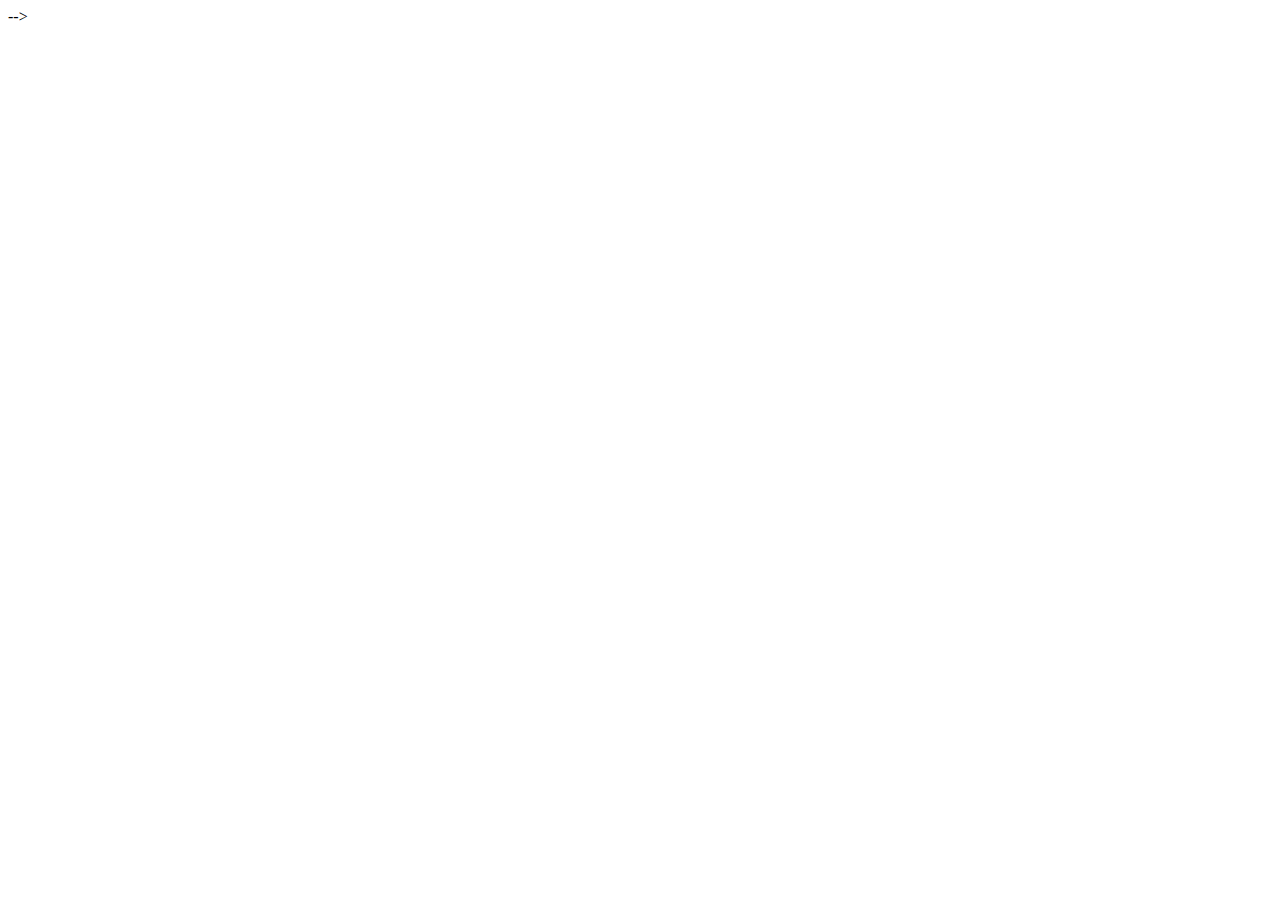
==== history.html @ 5b073305 "navbar css added" ====
<!-- <!DOCTYPE html>
<html lang="en">
  <head>
    <meta charset="UTF-8">
    <meta name="viewport" content="width=device-width">
    <meta http-equiv="X-UA-Compatible" content="ie=edge">
    <title>Mountains | History</title>
    <link rel="stylesheet" href="style.css">
  </head>
  <body>
    <header>
      <div class="container">
          <div class="logo"><h5>logo</h5></div>
          <nav>
            <ul>
              <li><a href="index.html">Home</a> </li>
              <li><a href="history.html">0.1 History</a> </li>
              <li><a href="team.html">0.2 Team</a></li>
            </ul>
           </nav>
      </div>
    </header>

    <section>
        <div class="container">
          <div>
            <h1>01</h1>
            <div>
                <h3>HISTORY</h3>
                <h3></h3>
            </div>
          </div>
          <div>lorem ipsum</div>
        </div>
    </section>
	<!-- <script src="index.js"></script> -->
  </body>
</html> -->
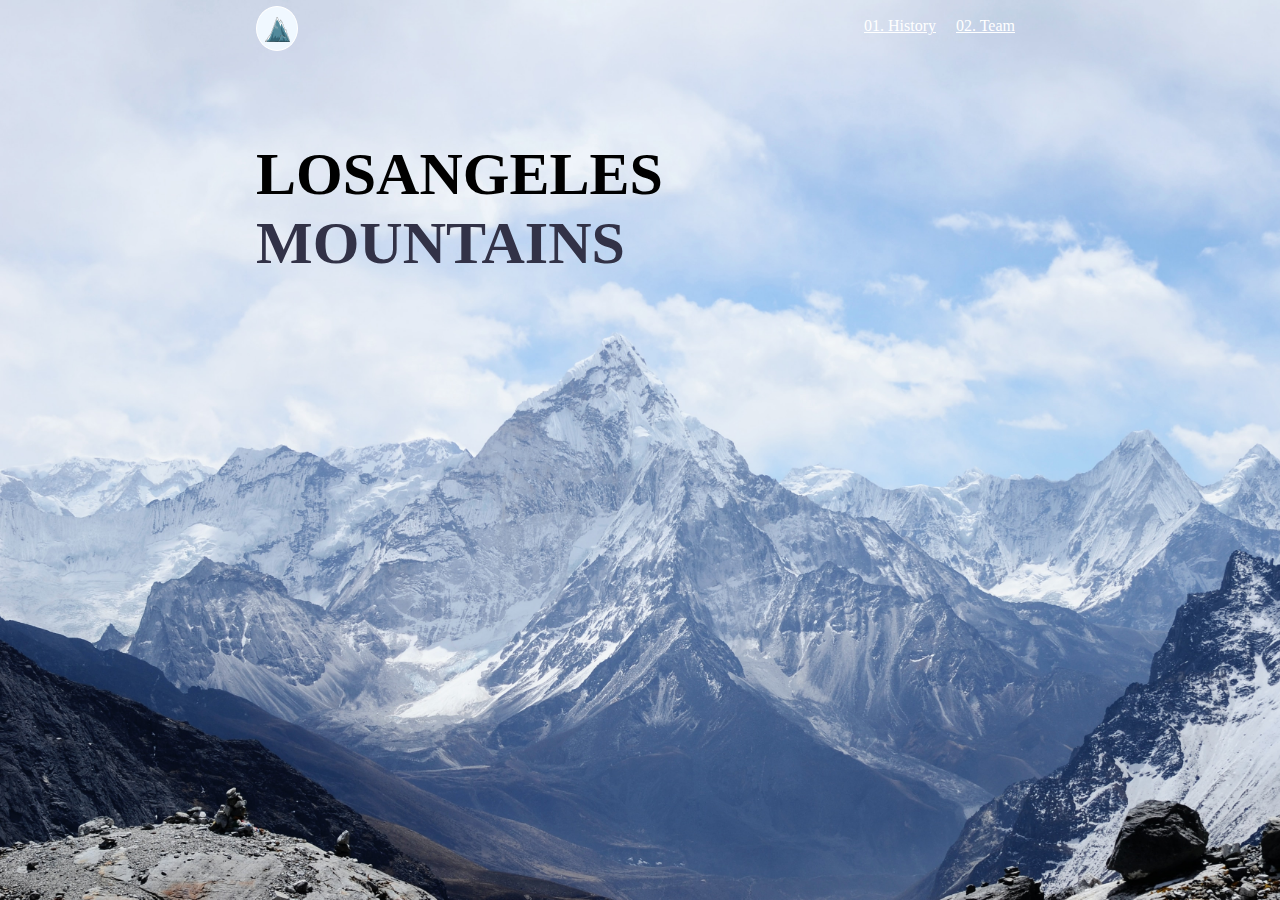
==== commit edf84d96: "home page complete" ====
--- a/history.html
+++ b/history.html
@@ -1,21 +1,25 @@
-<!-- <!DOCTYPE html>
+<!DOCTYPE html>
 <html lang="en">
   <head>
-    <meta charset="UTF-8">
+    <meta charset="utf-8">
     <meta name="viewport" content="width=device-width">
     <meta http-equiv="X-UA-Compatible" content="ie=edge">
     <title>Mountains | History</title>
-    <link rel="stylesheet" href="style.css">
+    <link rel="stylesheet" href="./css/style.css">
   </head>
   <body>
     <header>
       <div class="container">
-          <div class="logo"><h5>logo</h5></div>
-          <nav>
-            <ul>
-              <li><a href="index.html">Home</a> </li>
-              <li><a href="history.html">0.1 History</a> </li>
-              <li><a href="team.html">0.2 Team</a></li>
+          <div class="logo">
+            <div class="child">
+              <img alt="logo" src="image/logo.png" width="25" height="25"/>
+            </div>
+           
+          </div>
+          <nav class="nav">
+            <ul>  
+              <li><a href="history.html"><u>01. History</u></a> </li>
+              <li><a href="team.html"><u>02. Team</u></a></li>
             </ul>
            </nav>
       </div>
@@ -23,16 +27,13 @@
 
     <section>
         <div class="container">
-          <div>
-            <h1>01</h1>
-            <div>
-                <h3>HISTORY</h3>
-                <h3></h3>
-            </div>
-          </div>
-          <div>lorem ipsum</div>
+          <h1 class="main-header">LOSANGELES <br> <span class="sub-header">MOUNTAINS</span></h1>
+         
         </div>
     </section>
+    
+      
+    </div>
 	<!-- <script src="index.js"></script> -->
   </body>
-</html> -->+</html>--- a/css/style.css
+++ b/css/style.css
@@ -0,0 +1,78 @@
+body{
+    
+    font-family: 'Times New Roman', Times, serif;
+    font: 15px;
+    padding: 0;
+    margin: 0;  
+    background: url("../image/rohi.jpg");
+    height: 100vh;
+    background-size: cover; 
+     background-repeat: no-repeat; 
+}
+/* global */
+.container{
+    width: 60%;
+    margin: auto;
+
+}
+.child{
+    margin-bottom: 4px;
+}
+.logo{
+    display: none;
+    border: 1px white solid;
+    background-color: aliceblue;
+    padding-top: 10px;
+    width: 40px;
+    position: absolute;
+    top: 6px;
+    border-radius: 100%;
+     justify-content: center;
+    align-items: center;
+}
+/* header */
+header{
+    min-height: 40px;
+}
+header li {
+    list-style-type: none;
+    padding: 0px 8px 0px 8px;
+    display: inline;
+}
+header a {
+    color: white;
+    text-decoration: none;
+    text-decoration-color: white;
+    padding-bottom: 5px;
+
+}
+header #logo{
+    margin: 0px;
+    float: left;
+}
+header nav{
+    padding: 1px;
+    float: center;
+}
+header a:hover{
+    color: black;
+}
+.main-header{
+    margin-top: 100px;
+    font-size: 40px;
+}
+.sub-header{
+    color:rgb(50, 50, 71);
+}
+
+@media screen and (min-width: 600px) {
+   .logo{
+    display: flex;
+   }
+   header nav{
+    float: right;
+}
+.main-header{
+    font-size: 60px;
+}
+}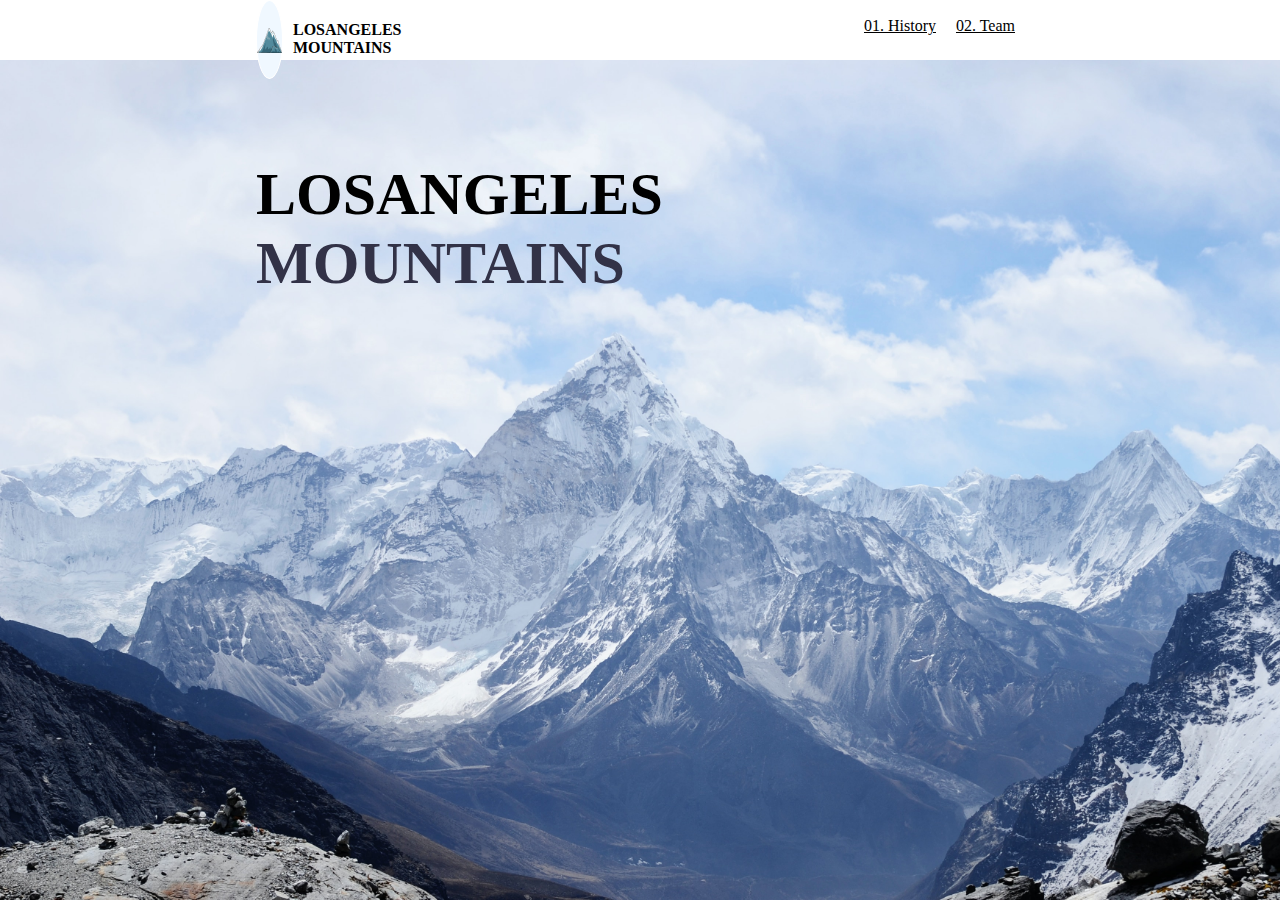
==== commit 1750976e: "history css added" ====
--- a/history.html
+++ b/history.html
@@ -6,16 +6,22 @@
     <meta http-equiv="X-UA-Compatible" content="ie=edge">
     <title>Mountains | History</title>
     <link rel="stylesheet" href="./css/style.css">
+    <link rel="stylesheet" href="./css/history.css">
   </head>
   <body>
     <header>
       <div class="container">
+        <!-- logo -->
+        <div class="main-logo">
           <div class="logo">
             <div class="child">
               <img alt="logo" src="image/logo.png" width="25" height="25"/>
+              
             </div>
-           
           </div>
+          <h4>LOSANGELES <br> MOUNTAINS</h4> 
+        </div>
+
           <nav class="nav">
             <ul>  
               <li><a href="history.html"><u>01. History</u></a> </li>
--- a/css/history.css
+++ b/css/history.css
@@ -0,0 +1,23 @@
+.main-logo{
+    display:flex;
+    gap:10px;
+    width: 80px;
+    position: absolute;
+}
+.logo
+{
+    position: static;
+}
+header{
+    background-color: white;
+    width: 100vw;
+    height: 60px;
+    z-index: -40;
+}
+header a {
+    color: black;
+    text-decoration: none;
+    text-decoration-color: white;
+    padding-bottom: 5px;
+
+}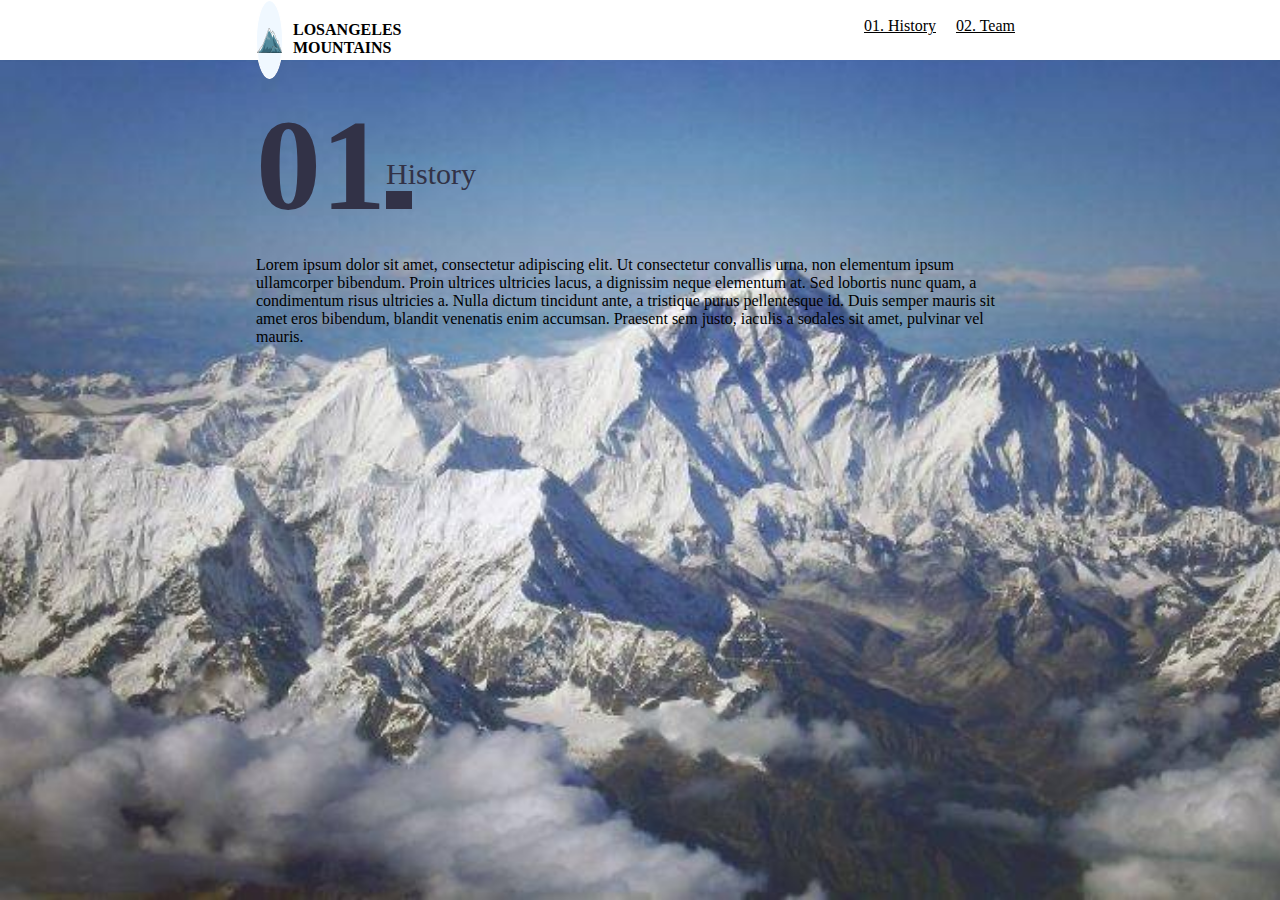
==== commit 107c5704: "history and image added to history page" ====
--- a/history.html
+++ b/history.html
@@ -32,11 +32,23 @@
     </header>
 
     <section>
-        <div class="container">
-          <h1 class="main-header">LOSANGELES <br> <span class="sub-header">MOUNTAINS</span></h1>
-         
+      <div class="container history">
+        <div class="numbering">01</div>
+        <div class="title">
+          <div>History</div>
+          <div class="dot"></div>
         </div>
+      </div>
     </section>
+
+    <div class="container">
+      <p>Lorem ipsum dolor sit amet, consectetur adipiscing elit.
+         Ut consectetur convallis urna, non elementum ipsum ullamcorper bibendum.
+          Proin ultrices ultricies lacus, a dignissim neque elementum at. Sed lobortis nunc quam, 
+          a condimentum risus ultricies a. Nulla dictum tincidunt ante, a tristique purus pellentesque id. Duis semper mauris sit 
+          amet eros bibendum, blandit venenatis enim accumsan. Praesent sem justo, iaculis a sodales sit amet, pulvinar vel mauris.
+         </p>
+    </div>
     
       
     </div>
--- a/css/history.css
+++ b/css/history.css
@@ -1,3 +1,14 @@
+body{
+    
+    font-family: 'Times New Roman', Times, serif;
+    font: 15px;
+    padding: 0;
+    margin: 0;  
+    background: url("../image/ice.jpg");
+    height: 100vh;
+    background-size: cover; 
+     background-repeat: no-repeat; 
+}
 .main-logo{
     display:flex;
     gap:10px;
@@ -20,4 +31,25 @@
     text-decoration-color: white;
     padding-bottom: 5px;
 
-}+}
+ .history{
+    display: flex;
+    margin-top: 30px;
+}
+.numbering{
+    font-size: 130px;
+    font-weight: 600;
+    color:rgb(50, 50, 71);
+}
+.title{
+    margin-top: 67px;
+    font-size: 30px;
+    font-weight: 200;
+    color:rgb(50, 50, 71);
+}
+.dot{
+    border: 1px rgb(50, 50, 71) solid;
+    padding: 8px;
+    width: 8px;
+    background-color: rgb(50, 50, 71);
+}
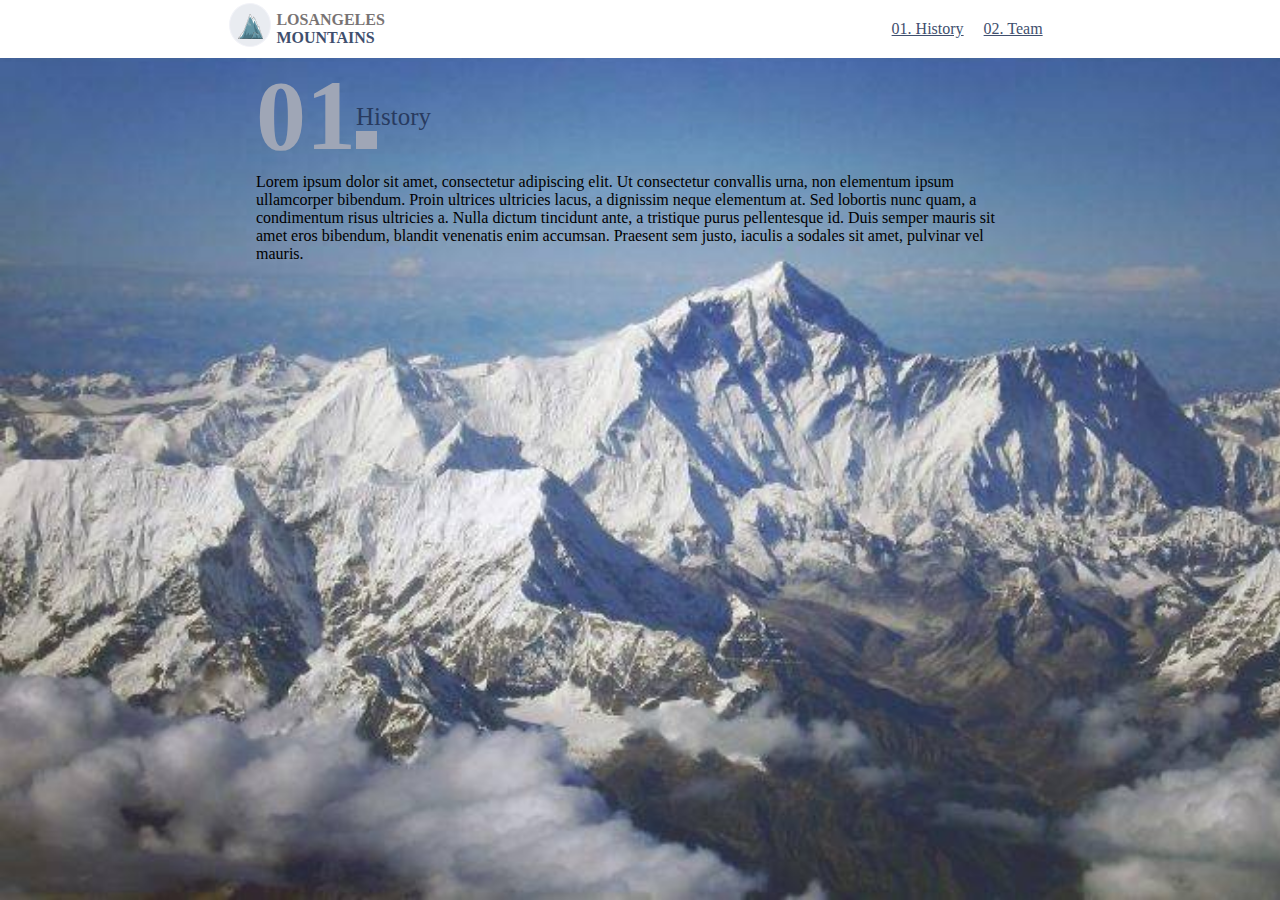
==== commit 20e700c0: "team page compelete" ====
--- a/history.html
+++ b/history.html
@@ -10,32 +10,28 @@
   </head>
   <body>
     <header>
-      <div class="container">
-        <!-- logo -->
-        <div class="main-logo">
-          <div class="logo">
-            <div class="child">
-              <img alt="logo" src="image/logo.png" width="25" height="25"/>
-              
+          <nav>
+            <div class="navbar_parent">
+              <div class="navbar_left_element">
+                <div class="image">
+                  <img alt="logo" src="image/logo.png" width="25" height="25"/>
+                </div>
+
+                <h4>LOSANGELES <span><br> MOUNTAINS</span></h4> 
+              </div>
+              <ul>  
+                <li><a href="history.html"><u>01. History</u></a> </li>
+                <li><a href="team.html"><u>02. Team</u></a></li>
+              </ul>
             </div>
-          </div>
-          <h4>LOSANGELES <br> MOUNTAINS</h4> 
-        </div>
-
-          <nav class="nav">
-            <ul>  
-              <li><a href="history.html"><u>01. History</u></a> </li>
-              <li><a href="team.html"><u>02. Team</u></a></li>
-            </ul>
            </nav>
-      </div>
     </header>
 
     <section>
       <div class="container history">
         <div class="numbering">01</div>
         <div class="title">
-          <div>History</div>
+          <div><b>History</b></div>
           <div class="dot"></div>
         </div>
       </div>
--- a/css/style.css
+++ b/css/style.css
@@ -8,6 +8,7 @@
     height: 100vh;
     background-size: cover; 
      background-repeat: no-repeat; 
+     overflow: hidden;
 }
 /* global */
 .container{
@@ -50,7 +51,7 @@
     margin: 0px;
     float: left;
 }
-header nav{
+.nav{
     padding: 1px;
     float: center;
 }
@@ -62,14 +63,14 @@
     font-size: 40px;
 }
 .sub-header{
-    color:rgb(50, 50, 71);
+    color:#323e54;
 }
 
 @media screen and (min-width: 600px) {
    .logo{
     display: flex;
    }
-   header nav{
+   .nav{
     float: right;
 }
 .main-header{
--- a/css/history.css
+++ b/css/history.css
@@ -1,55 +1,79 @@
 body{
-    
-    font-family: 'Times New Roman', Times, serif;
-    font: 15px;
-    padding: 0;
-    margin: 0;  
     background: url("../image/ice.jpg");
-    height: 100vh;
     background-size: cover; 
      background-repeat: no-repeat; 
 }
-.main-logo{
-    display:flex;
-    gap:10px;
-    width: 80px;
-    position: absolute;
+
+.navbar_parent
+{
+    display: flex;
+    justify-content: space-around;
+    align-items: center;
+    background-color: white;
+    color: #3f4f6e;
+    height: 58px;
 }
-.logo
+.navbar_parent h4{
+    color: rgb(120, 115, 115);
+}
+.navbar_parent a{
+    color: #3f4f6e;
+}
+.navbar_parent h4 span{
+    color: #3f4f6e;
+}
+.navbar_left_element
 {
-    position: static;
+    display: none;
+    justify-content: center;
+    align-items: center;
+    gap:5px;
 }
-header{
-    background-color: white;
-    width: 100vw;
-    height: 60px;
-    z-index: -40;
+.image{
+    border: 1px #f1f2f8 solid;
+    background-color: #e7eaf0;
+    padding-top: 10px;
+    opacity: 0.9;
+    width: 40px;
+    display: flex;
+    margin-bottom: 8px;
+    border-radius: 100%;
+     justify-content: center;
+    align-items: center;
+    padding-bottom: 7px;
+}
+ .history{
+    display: flex;
+    margin-top: 0px;
+}
+.numbering{
+    font-size: 100px;
+    font-weight: 600;
+    color:#9FA6B6;
+}
+.title{
+    margin-top: 45px;
+    font-size: 25px;
+    font-weight: 200;
+    color: #283b60;
+}
+.dot{
+    border: 1px #9FA6B6 solid;
+    padding: 8px;
+    width: 3px;
+    background-color:#9FA6B6;
 }
 header a {
-    color: black;
+    color: blue;
     text-decoration: none;
     text-decoration-color: white;
     padding-bottom: 5px;
-
 }
- .history{
-    display: flex;
-    margin-top: 30px;
+p{
+    margin-top: 0px;
 }
-.numbering{
-    font-size: 130px;
-    font-weight: 600;
-    color:rgb(50, 50, 71);
-}
-.title{
-    margin-top: 67px;
-    font-size: 30px;
-    font-weight: 200;
-    color:rgb(50, 50, 71);
-}
-.dot{
-    border: 1px rgb(50, 50, 71) solid;
-    padding: 8px;
-    width: 8px;
-    background-color: rgb(50, 50, 71);
-}
+@media screen and (min-width: 600px) {
+    .navbar_left_element{
+     display: flex;
+    }
+ }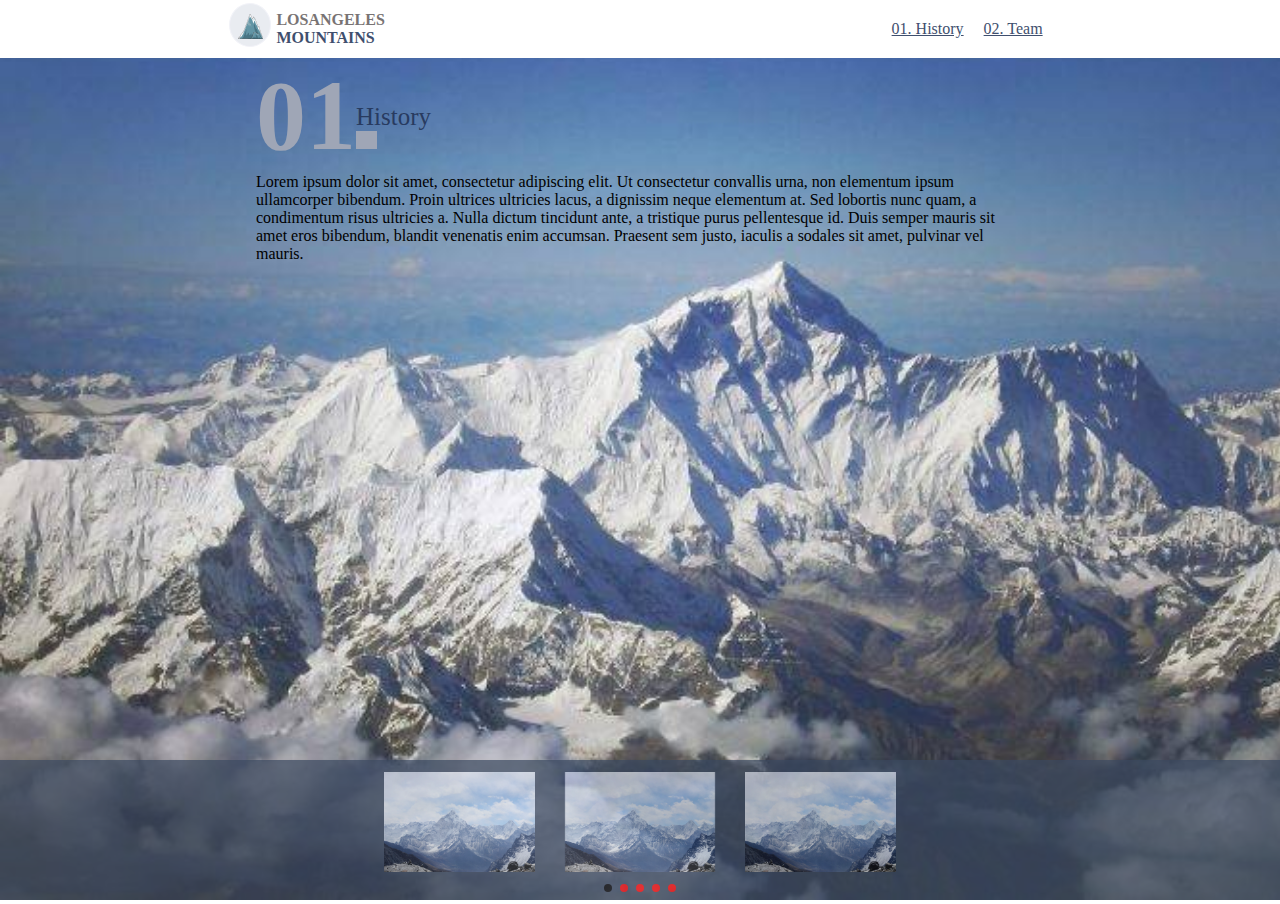
==== commit e1022644: "curosel added" ====
--- a/history.html
+++ b/history.html
@@ -2,11 +2,12 @@
 <html lang="en">
   <head>
     <meta charset="utf-8">
-    <meta name="viewport" content="width=device-width">
+    <meta name="viewport" content="width=device-width, initial-scale=1, minimum-scale=1, maximum-scale=1" />
     <meta http-equiv="X-UA-Compatible" content="ie=edge">
     <title>Mountains | History</title>
     <link rel="stylesheet" href="./css/style.css">
     <link rel="stylesheet" href="./css/history.css">
+    <link rel="stylesheet" href="https://cdn.jsdelivr.net/npm/swiper@10/swiper-bundle.min.css" />
   </head>
   <body>
     <header>
@@ -45,9 +46,41 @@
           amet eros bibendum, blandit venenatis enim accumsan. Praesent sem justo, iaculis a sodales sit amet, pulvinar vel mauris.
          </p>
     </div>
-    
-      
+
+    <footer class="footer">
+    <div class="swiper mySwiper">
+      <div class="swiper-wrapper">
+        <div class="swiper-slide"><img src="./image/rohi.jpg"/></div>
+        <div class="swiper-slide"><img src="./image/rohi.jpg"/></div>
+        <div class="swiper-slide"><img src="./image/rohi.jpg"/></div>
+        <div class="swiper-slide"><img src="./image/rohi.jpg"/></div>
+        <div class="swiper-slide"><img src="./image/rohi.jpg"/></div>
+        <div class="swiper-slide"><img src="./image/rohi.jpg"/></div>
+        <div class="swiper-slide"><img src="./image/rohi.jpg"/></div>
+      </div>
+      <div class="swiper-pagination"></div>
+    </div> 
+  </footer>
     </div>
-	<!-- <script src="index.js"></script> -->
+    <script src="https://cdn.jsdelivr.net/npm/swiper@10/swiper-bundle.min.js"></script>
+
+    <!-- Initialize Swiper -->
+    <script>
+      let sliderPerViewCount = 3;
+      let width = window.innerWidth;
+
+      if(width <= 600)
+      {
+        sliderPerViewCount = 1;
+      }
+      var swiper = new Swiper(".mySwiper", {
+        slidesPerView: sliderPerViewCount ,
+        spaceBetween: 30,
+        pagination: {
+          el: ".swiper-pagination",
+          clickable: true,
+        },
+      });
+    </script>
   </body>
 </html>--- a/css/history.css
+++ b/css/history.css
@@ -72,6 +72,54 @@
 p{
     margin-top: 0px;
 }
+.footer{
+    background-color: #3B4A61;
+    opacity: 0.7;
+    position: absolute;
+    bottom: 0px;
+    width: 100vw;
+    height: 140px;
+}
+.swiper {
+    
+    width: 40%;
+    padding-bottom: 2rem !important;
+    /* top:20%; */
+    /* height: 50px; */
+  }
+
+  .swiper-slide {
+    text-align: center;
+    font-size: 18px;
+    background: #fff;
+    display: flex;
+    margin-top: 12px;
+    justify-content: center;
+    align-items: center;
+  }
+
+  .swiper-slide img {
+    display: block;
+    width: 100%;
+    height: 100%;
+    object-fit: cover;
+  }
+  .swiper-pagination{
+    /* padding-top: 40px; */
+    position: absolute !important;
+    top: 10px;
+ 
+    
+  }
+  .swiper-pagination-bullet
+  {
+    background: red !important;
+    opacity: 1 !important;
+  }
+  .swiper-pagination-bullet-active
+  {
+    background: black !important;
+  }
 @media screen and (min-width: 600px) {
     .navbar_left_element{
      display: flex;
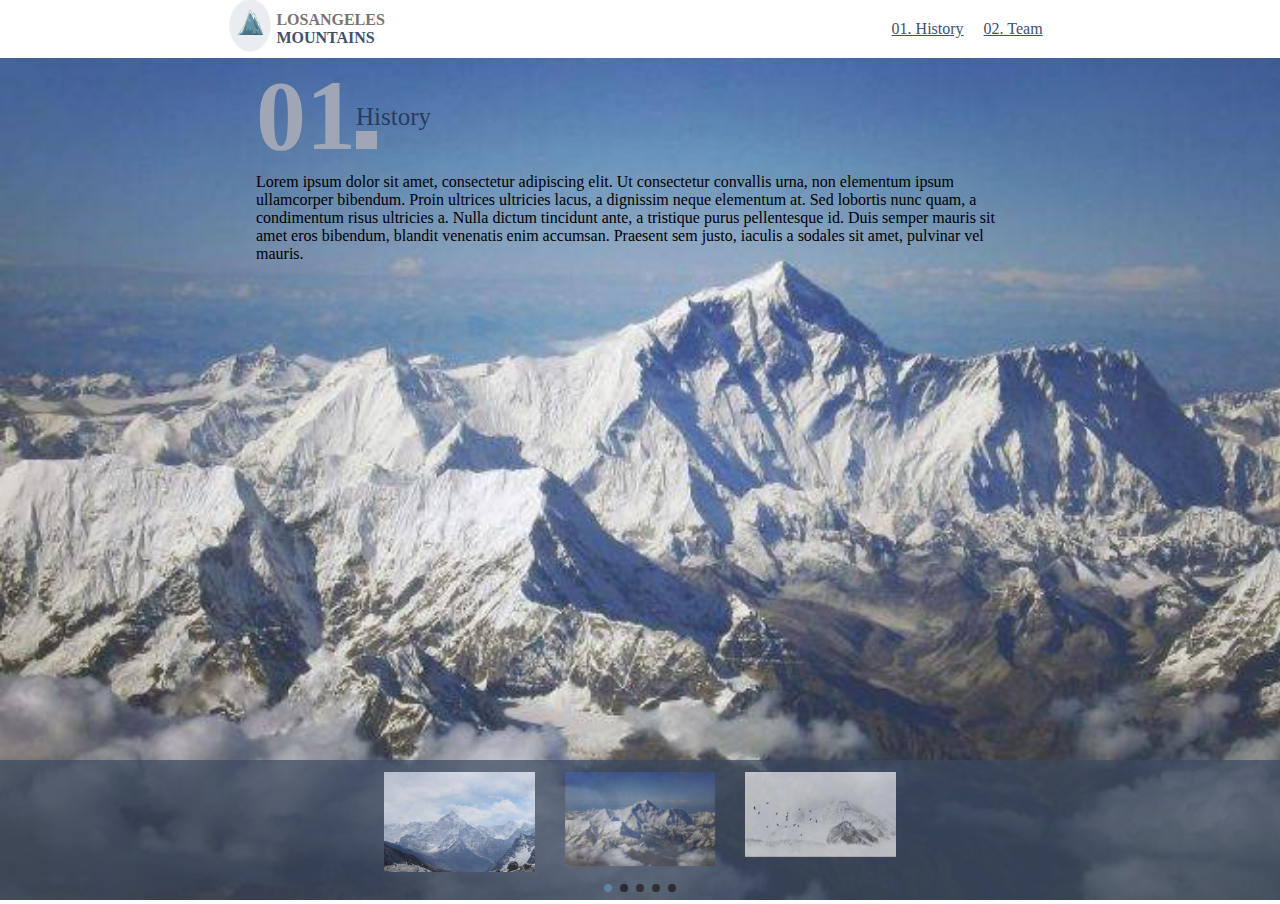
==== commit 1bc27b3c: "final touches added" ====
--- a/history.html
+++ b/history.html
@@ -15,7 +15,7 @@
             <div class="navbar_parent">
               <div class="navbar_left_element">
                 <div class="image">
-                  <img alt="logo" src="image/logo.png" width="25" height="25"/>
+                  <a href="index.html"><img alt="logo" src="image/logo.png" width="25" height="25"/></a>
                 </div>
 
                 <h4>LOSANGELES <span><br> MOUNTAINS</span></h4> 
@@ -51,12 +51,12 @@
     <div class="swiper mySwiper">
       <div class="swiper-wrapper">
         <div class="swiper-slide"><img src="./image/rohi.jpg"/></div>
+        <div class="swiper-slide"><img src="./image/ice.jpg"/></div>
+        <div class="swiper-slide"><img src="./image/icebird.jpg"/></div>
+        <div class="swiper-slide"><img src="./image/logo.png"/></div>
+        <div class="swiper-slide"><img src="./image/icebird.jpg"/></div>
         <div class="swiper-slide"><img src="./image/rohi.jpg"/></div>
-        <div class="swiper-slide"><img src="./image/rohi.jpg"/></div>
-        <div class="swiper-slide"><img src="./image/rohi.jpg"/></div>
-        <div class="swiper-slide"><img src="./image/rohi.jpg"/></div>
-        <div class="swiper-slide"><img src="./image/rohi.jpg"/></div>
-        <div class="swiper-slide"><img src="./image/rohi.jpg"/></div>
+        <div class="swiper-slide"><img src="./image/ice.jpg"/></div>
       </div>
       <div class="swiper-pagination"></div>
     </div> 
@@ -64,23 +64,23 @@
     </div>
     <script src="https://cdn.jsdelivr.net/npm/swiper@10/swiper-bundle.min.js"></script>
 
-    <!-- Initialize Swiper -->
-    <script>
-      let sliderPerViewCount = 3;
-      let width = window.innerWidth;
-
-      if(width <= 600)
-      {
-        sliderPerViewCount = 1;
-      }
+    <script>  
       var swiper = new Swiper(".mySwiper", {
-        slidesPerView: sliderPerViewCount ,
+        breakpoints: {
+            320: {
+              slidesPerView: 1,
+              spaceBetween: 20
+            },
+            480: {
+              slidesPerView: 3,
+              spaceBetween: 30
+            }},
         spaceBetween: 30,
         pagination: {
           el: ".swiper-pagination",
           clickable: true,
         },
-      });
+    });
     </script>
   </body>
 </html>--- a/css/history.css
+++ b/css/history.css
@@ -7,7 +7,7 @@
 .navbar_parent
 {
     display: flex;
-    justify-content: space-around;
+    justify-content: start;
     align-items: center;
     background-color: white;
     color: #3f4f6e;
@@ -113,15 +113,19 @@
   }
   .swiper-pagination-bullet
   {
-    background: red !important;
+    background: #000000 !important;
     opacity: 1 !important;
   }
   .swiper-pagination-bullet-active
   {
-    background: black !important;
+    background: #4f7fa7 !important;
   }
 @media screen and (min-width: 600px) {
     .navbar_left_element{
      display: flex;
     }
+    .navbar_parent
+    {
+    justify-content: space-around;
+    }
  }